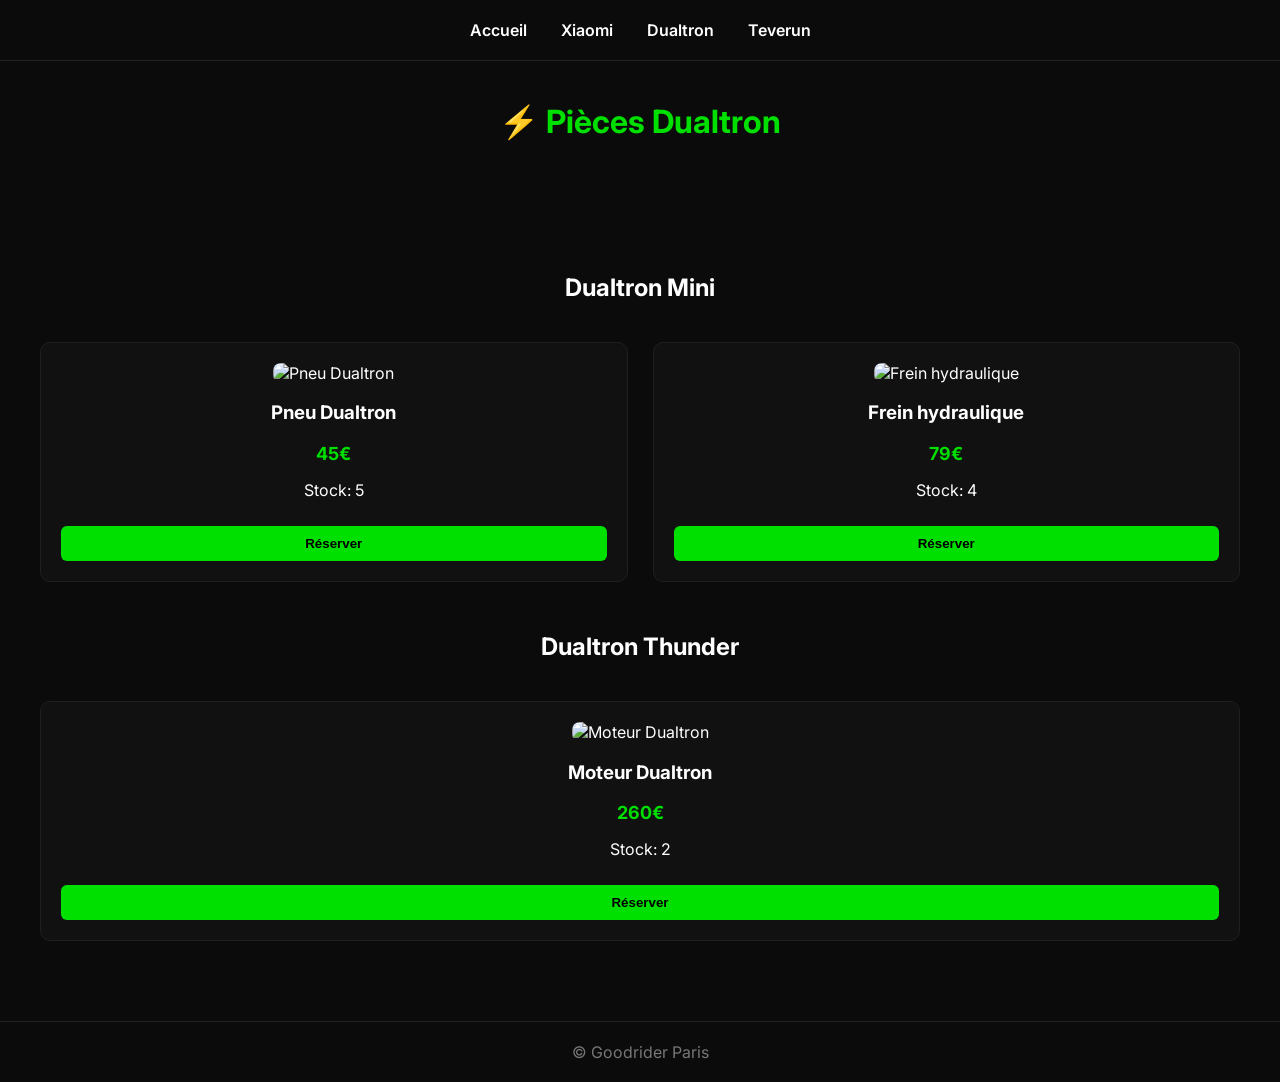
==== dualtron.html @ c954322c "Publish static site via GitHub Pages" ====
<!DOCTYPE html>
<html lang="fr">
<head>
<meta charset="UTF-8">
<meta name="viewport" content="width=device-width, initial-scale=1.0">
<title>Dualtron | Goodrider</title>
<link href="https://fonts.googleapis.com/css2?family=Inter:wght@400;600;700&display=swap" rel="stylesheet">
<style>
body{margin:0;font-family:Inter;background:#0b0b0b;color:white}
header{padding:20px;border-bottom:1px solid #222;text-align:center}
nav a{color:white;margin:0 15px;text-decoration:none;font-weight:600}
nav a:hover{color:#00e000}
h1{text-align:center;padding:20px 0;color:#00e000}
h2{text-align:center;padding:30px 0 20px 0}
.section{padding:40px}
.parts{display:grid;grid-template-columns:repeat(auto-fit,minmax(220px,1fr));gap:25px}
.card{background:#111;padding:20px;border-radius:10px;text-align:center;border:1px solid #1f1f1f;transition:.2s}
.card:hover{border-color:#00e000;transform:translateY(-5px)}
.card img{width:100%;height:160px;object-fit:cover;border-radius:8px}
.price{font-size:18px;font-weight:700;color:#00e000;margin:10px 0}
button{margin-top:10px;background:#00e000;color:black;border:none;padding:10px 16px;border-radius:6px;font-weight:bold;cursor:pointer;width:100%}
button:hover{background:#00cc00}
footer{text-align:center;padding:20px;border-top:1px solid #222;color:#777;margin-top:40px}
</style>
</head>
<body>

<header>
<nav>
<a href="index.html">Accueil</a>
<a href="xiaomi.html">Xiaomi</a>
<a href="dualtron.html">Dualtron</a>
<a href="teverun.html">Teverun</a>
</nav>
</header>

<h1>⚡ Pièces Dualtron</h1>

<section class="section">

<div>
<h2>Dualtron Mini</h2>
<div class="parts">

<div class="card">
<img src="https://images.unsplash.com/photo-1621955964441-c173e01c135b?w=300&h=160&fit=crop" alt="Pneu Dualtron">
<h3>Pneu Dualtron</h3>
<p class="price">45€</p>
<p>Stock: 5</p>
<button>Réserver</button>
</div>

<div class="card">
<img src="https://images.unsplash.com/photo-1581091870627-3c0f9f94c39d?w=300&h=160&fit=crop" alt="Frein hydraulique">
<h3>Frein hydraulique</h3>
<p class="price">79€</p>
<p>Stock: 4</p>
<button>Réserver</button>
</div>

</div>
</div>

<div>
<h2>Dualtron Thunder</h2>
<div class="parts">

<div class="card">
<img src="https://images.unsplash.com/photo-1605559424843-9e4c228bf1c2?w=300&h=160&fit=crop" alt="Moteur Dualtron">
<h3>Moteur Dualtron</h3>
<p class="price">260€</p>
<p>Stock: 2</p>
<button>Réserver</button>
</div>

</div>
</div>

</section>

<footer>
© Goodrider Paris
</footer>

</body>
</html>
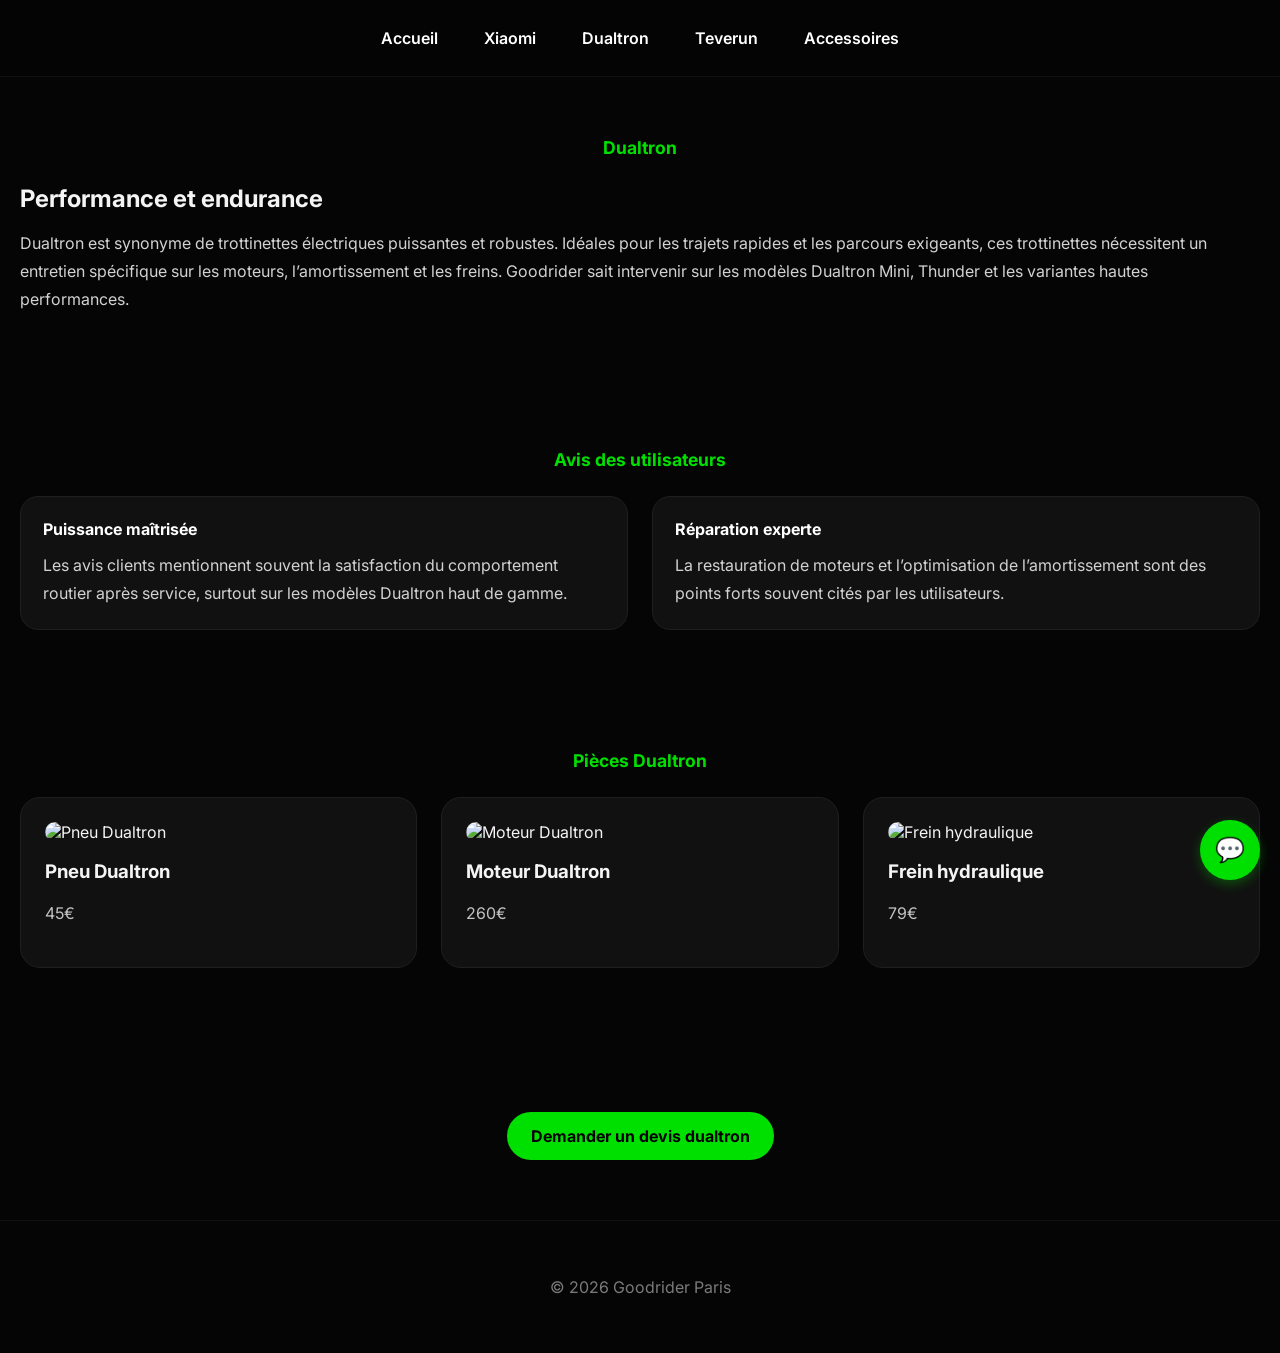
==== commit 3d66a0c2: "Add chat bot widget to all pages" ====
--- a/dualtron.html
+++ b/dualtron.html
@@ -4,83 +4,140 @@
 <meta charset="UTF-8">
 <meta name="viewport" content="width=device-width, initial-scale=1.0">
 <title>Dualtron | Goodrider</title>
+<link rel="stylesheet" href="styles.css">
 <link href="https://fonts.googleapis.com/css2?family=Inter:wght@400;600;700&display=swap" rel="stylesheet">
-<style>
-body{margin:0;font-family:Inter;background:#0b0b0b;color:white}
-header{padding:20px;border-bottom:1px solid #222;text-align:center}
-nav a{color:white;margin:0 15px;text-decoration:none;font-weight:600}
-nav a:hover{color:#00e000}
-h1{text-align:center;padding:20px 0;color:#00e000}
-h2{text-align:center;padding:30px 0 20px 0}
-.section{padding:40px}
-.parts{display:grid;grid-template-columns:repeat(auto-fit,minmax(220px,1fr));gap:25px}
-.card{background:#111;padding:20px;border-radius:10px;text-align:center;border:1px solid #1f1f1f;transition:.2s}
-.card:hover{border-color:#00e000;transform:translateY(-5px)}
-.card img{width:100%;height:160px;object-fit:cover;border-radius:8px}
-.price{font-size:18px;font-weight:700;color:#00e000;margin:10px 0}
-button{margin-top:10px;background:#00e000;color:black;border:none;padding:10px 16px;border-radius:6px;font-weight:bold;cursor:pointer;width:100%}
-button:hover{background:#00cc00}
-footer{text-align:center;padding:20px;border-top:1px solid #222;color:#777;margin-top:40px}
-</style>
 </head>
 <body>
-
 <header>
 <nav>
 <a href="index.html">Accueil</a>
 <a href="xiaomi.html">Xiaomi</a>
 <a href="dualtron.html">Dualtron</a>
 <a href="teverun.html">Teverun</a>
+<a href="custom.html">Accessoires</a>
 </nav>
 </header>
-
-<h1>⚡ Pièces Dualtron</h1>
-
 <section class="section">
-
-<div>
-<h2>Dualtron Mini</h2>
-<div class="parts">
-
+<div class="section-header"><span class="section-title">Dualtron</span></div>
+<h2>Performance et endurance</h2>
+<p>Dualtron est synonyme de trottinettes électriques puissantes et robustes. Idéales pour les trajets rapides et les parcours exigeants, ces trottinettes nécessitent un entretien spécifique sur les moteurs, l’amortissement et les freins. Goodrider sait intervenir sur les modèles Dualtron Mini, Thunder et les variantes hautes performances.</p>
+</section>
+<section class="section">
+<div class="section-header"><span class="section-title">Avis des utilisateurs</span></div>
+<div class="grid">
+<div class="review-card">
+<strong>Puissance maîtrisée</strong>
+<p>Les avis clients mentionnent souvent la satisfaction du comportement routier après service, surtout sur les modèles Dualtron haut de gamme.</p>
+</div>
+<div class="review-card">
+<strong>Réparation experte</strong>
+<p>La restauration de moteurs et l’optimisation de l’amortissement sont des points forts souvent cités par les utilisateurs.</p>
+</div>
+</div>
+</section>
+<section class="section">
+<div class="section-header"><span class="section-title">Pièces Dualtron</span></div>
+<div class="grid">
 <div class="card">
 <img src="https://images.unsplash.com/photo-1621955964441-c173e01c135b?w=300&h=160&fit=crop" alt="Pneu Dualtron">
 <h3>Pneu Dualtron</h3>
 <p class="price">45€</p>
-<p>Stock: 5</p>
-<button>Réserver</button>
 </div>
-
+<div class="card">
+<img src="https://images.unsplash.com/photo-1605559424843-9e4c228bf1c2?w=300&h=160&fit=crop" alt="Moteur Dualtron">
+<h3>Moteur Dualtron</h3>
+<p class="price">260€</p>
+</div>
 <div class="card">
 <img src="https://images.unsplash.com/photo-1581091870627-3c0f9f94c39d?w=300&h=160&fit=crop" alt="Frein hydraulique">
 <h3>Frein hydraulique</h3>
 <p class="price">79€</p>
-<p>Stock: 4</p>
-<button>Réserver</button>
+</div>
+</div>
+</section>
+<section class="section">
+<div class="button-row">
+<a class="btn" href="custom.html">Demander un devis dualtron</a>
+</div>
+</section>
+<footer>
+<p>© 2026 Goodrider Paris</p>
+</footer>
+
+<!-- Chat Bot Widget -->
+<div class="chat-widget">
+  <button class="chat-button" onclick="toggleChat()">💬</button>
+  <div class="chat-window" id="chatWindow">
+    <div class="chat-header">Goodrider Assistant</div>
+    <div class="chat-messages" id="chatMessages">
+      <div class="chat-message bot">Bonjour ! Je suis l'assistant de Goodrider. Comment puis-je vous aider avec Dualtron ?</div>
+    </div>
+    <div class="chat-input">
+      <input type="text" id="chatInput" placeholder="Tapez votre message..." onkeypress="handleKeyPress(event)">
+      <button onclick="sendMessage()">Envoyer</button>
+    </div>
+  </div>
 </div>
 
-</div>
-</div>
+<script>
+function toggleChat() {
+  const chatWindow = document.getElementById('chatWindow');
+  chatWindow.style.display = chatWindow.style.display === 'flex' ? 'none' : 'flex';
+}
 
-<div>
-<h2>Dualtron Thunder</h2>
-<div class="parts">
+function sendMessage() {
+  const input = document.getElementById('chatInput');
+  const message = input.value.trim();
+  if (!message) return;
 
-<div class="card">
-<img src="https://images.unsplash.com/photo-1605559424843-9e4c228bf1c2?w=300&h=160&fit=crop" alt="Moteur Dualtron">
-<h3>Moteur Dualtron</h3>
-<p class="price">260€</p>
-<p>Stock: 2</p>
-<button>Réserver</button>
-</div>
+  addMessage(message, 'user');
+  input.value = '';
 
-</div>
-</div>
+  setTimeout(() => {
+    const response = getBotResponse(message);
+    addMessage(response, 'bot');
+  }, 500);
+}
 
-</section>
+function handleKeyPress(event) {
+  if (event.key === 'Enter') {
+    sendMessage();
+  }
+}
 
-<footer>
-© Goodrider Paris
-</footer>
+function addMessage(text, sender) {
+  const messages = document.getElementById('chatMessages');
+  const messageDiv = document.createElement('div');
+  messageDiv.className = `chat-message ${sender}`;
+  messageDiv.textContent = text;
+  messages.appendChild(messageDiv);
+  messages.scrollTop = messages.scrollHeight;
+}
+
+function getBotResponse(message) {
+  const lowerMessage = message.toLowerCase();
+  
+  if (lowerMessage.includes('prix') || lowerMessage.includes('coût')) {
+    return 'Pour Dualtron, consultez les prix sur cette page ou demandez un devis.';
+  }
+  if (lowerMessage.includes('réparation') || lowerMessage.includes('entretien')) {
+    return 'Nous réparons moteurs, freins et amortisseurs pour Dualtron Mini et Thunder.';
+  }
+  if (lowerMessage.includes('pièces') || lowerMessage.includes('moteur') || lowerMessage.includes('pneu')) {
+    return 'Nous avons pneus, moteurs, freins hydrauliques pour Dualtron.';
+  }
+  if (lowerMessage.includes('contact') || lowerMessage.includes('adresse')) {
+    return '28 rue de l\'Abbé Groult, 75015 Paris. Téléphone : 01 23 45 67 89';
+  }
+  return 'Pour Dualtron, visitez notre page ou contactez-nous pour plus d\'infos.';
+}
+
+document.addEventListener('DOMContentLoaded', () => {
+  const chatWindow = document.getElementById('chatWindow');
+  chatWindow.style.display = 'none';
+  chatWindow.style.flexDirection = 'column';
+});
+</script>
 
 </body>
 </html>
--- a/styles.css
+++ b/styles.css
@@ -0,0 +1,282 @@
+:root {
+  color-scheme: dark;
+  font-family: 'Inter', system-ui, sans-serif;
+}
+* {
+  box-sizing: border-box;
+}
+body {
+  margin: 0;
+  min-height: 100vh;
+  background: #050505;
+  color: #f4f4f4;
+}
+img {
+  max-width: 100%;
+  display: block;
+}
+header {
+  position: sticky;
+  top: 0;
+  z-index: 10;
+  background: rgba(5,5,5,0.95);
+  border-bottom: 1px solid #111;
+}
+nav {
+  display: flex;
+  flex-wrap: wrap;
+  justify-content: center;
+  gap: 14px;
+  padding: 18px 12px;
+}
+nav a {
+  color: #fff;
+  text-decoration: none;
+  font-weight: 600;
+  padding: 10px 16px;
+  border-radius: 999px;
+  transition: background .2s, color .2s;
+}
+nav a:hover {
+  background: rgba(0, 224, 0, 0.14);
+  color: #00e000;
+}
+.hero {
+  padding: 100px 20px 80px;
+  text-align: center;
+  background: linear-gradient(180deg, #050505, #0b0b0b);
+}
+.hero h1 {
+  font-size: clamp(3rem, 5vw, 5rem);
+  margin: 0 0 22px;
+  letter-spacing: -0.05em;
+}
+.hero p {
+  max-width: 760px;
+  margin: 0 auto 24px;
+  color: #c7c7c7;
+  line-height: 1.75;
+}
+.section {
+  padding: 60px 20px;
+}
+.section .section-header {
+  display: flex;
+  align-items: center;
+  justify-content: center;
+  gap: 12px;
+  margin-bottom: 26px;
+}
+.section-title {
+  color: #00e000;
+  font-size: 1.1rem;
+  font-weight: 700;
+}
+.section h2,
+.section h3 {
+  margin: 0 0 16px;
+}
+.section p,
+.section li {
+  color: #d2d2d2;
+  line-height: 1.75;
+}
+.grid {
+  display: grid;
+  grid-template-columns: repeat(auto-fit, minmax(260px, 1fr));
+  gap: 24px;
+}
+.card {
+  background: #111;
+  border: 1px solid #1f1f1f;
+  border-radius: 20px;
+  padding: 24px;
+  transition: transform .2s, border-color .2s;
+}
+.card:hover {
+  transform: translateY(-6px);
+  border-color: #00e000;
+}
+.card img {
+  border-radius: 16px;
+  margin-bottom: 18px;
+}
+.card h3 {
+  margin: 0 0 12px;
+}
+.card p,
+.card li {
+  color: #c2c2c2;
+}
+.button-row {
+  display: flex;
+  justify-content: center;
+  margin-top: 24px;
+}
+.btn,
+button {
+  display: inline-flex;
+  align-items: center;
+  justify-content: center;
+  background: #00e000;
+  color: #000;
+  border: none;
+  padding: 14px 24px;
+  border-radius: 999px;
+  font-weight: 700;
+  cursor: pointer;
+  text-decoration: none;
+  transition: background .2s;
+}
+.btn:hover,
+button:hover {
+  background: #00cc00;
+}
+.review-card {
+  background: #111;
+  border: 1px solid #1f1f1f;
+  border-radius: 18px;
+  padding: 22px;
+}
+.review-card strong {
+  color: #fff;
+}
+.review-card p {
+  margin: 12px 0 0;
+}
+footer {
+  text-align: center;
+  padding: 40px 20px;
+  border-top: 1px solid #111;
+  color: #7b7b7b;
+}
+.form {
+  display: grid;
+  gap: 16px;
+}
+input,
+textarea {
+  width: 100%;
+  background: #0b0b0b;
+  border: 1px solid #1c1c1c;
+  border-radius: 14px;
+  padding: 14px 16px;
+  color: #f4f4f4;
+}
+textarea {
+  min-height: 160px;
+  resize: vertical;
+}
+.contact-grid {
+  display: grid;
+  gap: 20px;
+}
+.list-highlight {
+  list-style: none;
+  padding: 0;
+  margin: 0;
+}
+.list-highlight li {
+  position: relative;
+  padding-left: 24px;
+  margin-bottom: 12px;
+}
+.list-highlight li::before {
+  content: '✓';
+  position: absolute;
+  left: 0;
+  top: 0;
+  color: #00e000;
+}
+@media (max-width: 640px) {
+  .hero { padding: 70px 16px 50px; }
+  .card { padding: 18px; }
+}
+
+/* Chat Bot Styles */
+.chat-widget {
+  position: fixed;
+  bottom: 20px;
+  right: 20px;
+  z-index: 1000;
+}
+.chat-button {
+  background: #00e000;
+  color: #000;
+  border: none;
+  border-radius: 50%;
+  width: 60px;
+  height: 60px;
+  font-size: 24px;
+  cursor: pointer;
+  box-shadow: 0 4px 12px rgba(0, 224, 0, 0.3);
+  transition: transform .2s;
+}
+.chat-button:hover {
+  transform: scale(1.1);
+}
+.chat-window {
+  display: none;
+  position: absolute;
+  bottom: 80px;
+  right: 0;
+  width: 320px;
+  height: 400px;
+  background: #111;
+  border: 1px solid #1f1f1f;
+  border-radius: 20px;
+  box-shadow: 0 8px 24px rgba(0, 0, 0, 0.5);
+  overflow: hidden;
+  flex-direction: column;
+}
+.chat-header {
+  background: #00e000;
+  color: #000;
+  padding: 16px;
+  font-weight: 700;
+  text-align: center;
+}
+.chat-messages {
+  flex: 1;
+  padding: 16px;
+  overflow-y: auto;
+  background: #0b0b0b;
+}
+.chat-message {
+  margin-bottom: 12px;
+  padding: 8px 12px;
+  border-radius: 12px;
+  max-width: 80%;
+}
+.chat-message.user {
+  background: #00e000;
+  color: #000;
+  margin-left: auto;
+}
+.chat-message.bot {
+  background: #1f1f1f;
+  color: #f4f4f4;
+}
+.chat-input {
+  display: flex;
+  padding: 16px;
+  background: #111;
+  border-top: 1px solid #1f1f1f;
+}
+.chat-input input {
+  flex: 1;
+  background: #0b0b0b;
+  border: 1px solid #1c1c1c;
+  border-radius: 20px;
+  padding: 10px 16px;
+  color: #f4f4f4;
+  margin-right: 8px;
+}
+.chat-input button {
+  background: #00e000;
+  color: #000;
+  border: none;
+  border-radius: 20px;
+  padding: 10px 16px;
+  cursor: pointer;
+}
